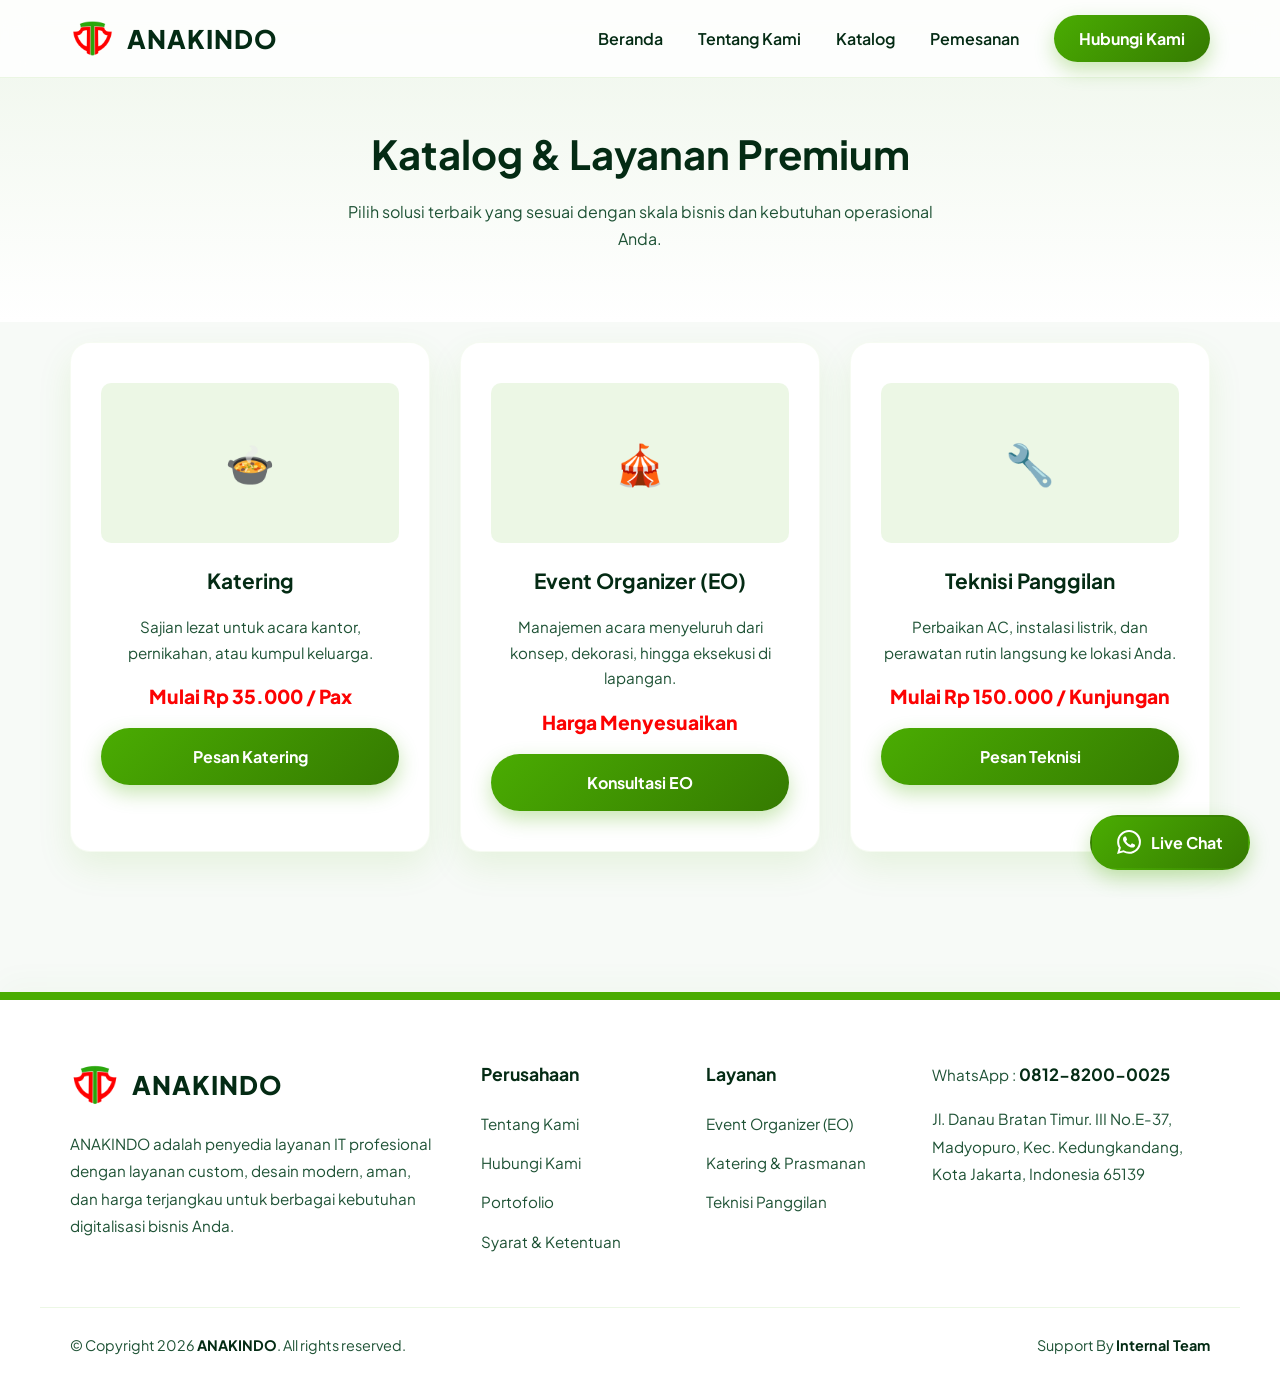
==== katalog.html @ 2cd926b2 "Add files via upload" ====
<!DOCTYPE html>
<html lang="id">
<head>
    <meta charset="UTF-8">
    <meta name="viewport" content="width=device-width, initial-scale=1.0">
    <title>Katalog Produk - ANAKINDO</title>
    <link rel="icon" type="image/x-icon" href="assets/img/favicon.ico">
    <link rel="stylesheet" href="assets/css/style.css">
    <style>
        .inner-hero { padding: 120px 30px 60px; background: var(--bg-hero); text-align: center; }
        .inner-hero h1 { font-size: 2.5rem; color: var(--text-main); }
        .price-tag { color: var(--brand-red); font-weight: 800; font-size: 1.2rem; margin: 15px 0; }
    </style>
</head>
<body>
    <header>
        <div class="nav-container">
            <div class="logo">
                <a href="login.html" style="display: flex; align-items: center; gap: 12px; text-decoration: none; cursor: default;">
                    <img src="assets/img/logo.png" alt="ANAKINDO Logo">
                    <span class="logo-text">ANAKINDO</span>
                </a>
            </div>
            <div class="mobile-menu-btn" id="mobileMenuBtn" style="padding: 5px 15px; user-select: none;" onclick="var nav = document.getElementById('mainNav'); nav.classList.toggle('active'); this.innerHTML = nav.classList.contains('active') ? '✕' : '☰';">☰</div>
            <nav id="mainNav">
                <a href="index.html">Beranda</a>
                <a href="tentang.html">Tentang Kami</a>
                <a href="katalog.html">Katalog</a>
                <a href="pesan.html">Pemesanan</a>
                <a href="kontak.html" class="btn btn-primary" style="padding: 10px 25px; color: white;">Hubungi Kami</a>
            </nav>
        </div>
    </header>

    <div class="inner-hero">
        <h1>Katalog & Layanan Premium</h1>
        <p style="color: var(--text-muted); max-width: 600px; margin: 10px auto;">Pilih solusi terbaik yang sesuai dengan skala bisnis dan kebutuhan operasional Anda.</p>
    </div>

    <section class="section-container" style="padding-top: 20px;">
        <div class="grid-cards">
            <div class="card">
                <div style="height: 160px; background: rgba(74, 172, 2, 0.1); border-radius: 10px; margin-bottom: 20px; display:flex; align-items:center; justify-content:center; font-size:40px;">🍲</div>
                <h3>Katering</h3>
                <p>Sajian lezat untuk acara kantor, pernikahan, atau kumpul keluarga.</p>
                <div class="price-tag">Mulai Rp 35.000 / Pax</div>
                <a href="pesan.html" class="btn btn-primary" style="width: 100%;">Pesan Katering</a>
            </div>

            <div class="card">
                <div style="height: 160px; background: rgba(74, 172, 2, 0.1); border-radius: 10px; margin-bottom: 20px; display:flex; align-items:center; justify-content:center; font-size:40px;">🎪</div>
                <h3>Event Organizer (EO)</h3>
                <p>Manajemen acara menyeluruh dari konsep, dekorasi, hingga eksekusi di lapangan.</p>
                <div class="price-tag">Harga Menyesuaikan</div>
                <a href="pesan.html" class="btn btn-primary" style="width: 100%;">Konsultasi EO</a>
            </div>

            <div class="card">
                <div style="height: 160px; background: rgba(74, 172, 2, 0.1); border-radius: 10px; margin-bottom: 20px; display:flex; align-items:center; justify-content:center; font-size:40px;">🔧</div>
                <h3>Teknisi Panggilan</h3>
                <p>Perbaikan AC, instalasi listrik, dan perawatan rutin langsung ke lokasi Anda.</p>
                <div class="price-tag">Mulai Rp 150.000 / Kunjungan</div>
                <a href="pesan.html" class="btn btn-primary" style="width: 100%;">Pesan Teknisi</a>
            </div>
        </div>
    </section>

    <footer class="main-footer">
        <div class="footer-container">
            <div class="footer-col brand-col">
                <div class="logo-wrapper">
                    <img src="assets/img/logo.png" alt="ANAKINDO Logo">
                    <span class="logo-text">ANAKINDO</span>
                </div>
                <p>ANAKINDO adalah penyedia layanan IT profesional dengan layanan custom, desain modern, aman, dan harga terjangkau untuk berbagai kebutuhan digitalisasi bisnis Anda.</p>
            </div>
            <div class="footer-col">
                <h4>Perusahaan</h4>
                <ul>
                    <li><a href="tentang.html">Tentang Kami</a></li>
                    <li><a href="kontak.html">Hubungi Kami</a></li>
                    <li><a href="portofolio.html">Portofolio</a></li>
                    <li><a href="syarat.html">Syarat & Ketentuan</a></li>
                </ul>
            </div>
            <div class="footer-col">
                <h4>Layanan</h4>
                <ul>
                    <li><a href="katalog.html">Event Organizer (EO)</a></li>
                    <li><a href="katalog.html">Katering & Prasmanan</a></li>
                    <li><a href="katalog.html">Teknisi Panggilan</a></li>
                </ul>
            </div>
            <div class="footer-col contact-col">
                <p>WhatsApp : <strong style="color: var(--text-main); font-size: 1.05rem;">0812-8200-0025</strong></p>
                <p>Jl. Danau Bratan Timur. III No.E-37, Madyopuro, Kec. Kedungkandang, Kota Jakarta, Indonesia 65139</p>
            </div>
        </div>
        <div class="footer-bottom">
            <div>&copy; Copyright 2026 <strong style="color: var(--text-main);">ANAKINDO</strong>. All rights reserved.</div>
            <div>Support By <strong style="color: var(--text-main);">Internal Team</strong></div>
        </div>
    </footer>
    <a href="https://wa.me/6281282000025" class="floating-chat" target="_blank">
        <svg viewBox="0 0 24 24"><path d="M17.472 14.382c-.297-.149-1.758-.867-2.03-.967-.273-.099-.471-.148-.67.15-.197.297-.767.966-.94 1.164-.173.199-.347.223-.644.075-.297-.15-1.255-.463-2.39-1.475-.883-.788-1.48-1.761-1.653-2.059-.173-.297-.018-.458.13-.606.134-.133.298-.347.446-.52.149-.174.198-.298.298-.497.099-.198.05-.371-.025-.52-.075-.149-.669-1.612-.916-2.207-.242-.579-.487-.5-.669-.51-.173-.008-.371-.01-.57-.01-.198 0-.52.074-.792.372-.272.297-1.04 1.016-1.04 2.479 0 1.462 1.065 2.875 1.213 3.074.149.198 2.096 3.2 5.077 4.487.709.306 1.262.489 1.694.625.712.227 1.36.195 1.871.118.571-.085 1.758-.719 2.006-1.413.248-.694.248-1.289.173-1.413-.074-.124-.272-.198-.57-.347m-5.421 7.403h-.004a9.87 9.87 0 01-5.031-1.378l-.361-.214-3.741.982.998-3.648-.235-.374a9.86 9.86 0 01-1.51-5.26c.001-5.45 4.436-9.884 9.888-9.884 2.64 0 5.122 1.03 6.988 2.898a9.825 9.825 0 012.893 6.994c-.003 5.45-4.437 9.884-9.885 9.884m8.413-18.297A11.815 11.815 0 0012.05 0C5.495 0 .16 5.335.157 11.892c0 2.096.547 4.142 1.588 5.945L.057 24l6.305-1.654a11.882 11.882 0 005.683 1.448h.005c6.554 0 11.89-5.335 11.893-11.893a11.821 11.821 0 00-3.48-8.413z"/></svg>
        Live Chat
    </a>
    <script src="assets/js/main.js"></script>
</body>
</html>
---- assets/css/style.css ----
@import url('https://fonts.googleapis.com/css2?family=Plus+Jakarta+Sans:wght@400;500;600;700;800&display=swap');

:root {
    --white: #ffffff;
    --bg-light: #f7faf7;
    --text-main: #042b14;
    --text-muted: #1e5235;
    --brand-green: #4aac02;
    --brand-red: #fc0303;
    --fade-green: linear-gradient(135deg, #4aac02 0%, #357a01 100%);
    --fade-red: linear-gradient(135deg, #fc0303 0%, #b80000 100%);
    --bg-hero: linear-gradient(180deg, rgba(74, 172, 2, 0.05) 0%, rgba(255, 255, 255, 1) 100%);
    --shadow-float: 0 15px 35px rgba(74, 172, 2, 0.1);
    --shadow-btn: 0 8px 20px rgba(74, 172, 2, 0.3);
    --shadow-btn-red: 0 8px 20px rgba(252, 3, 3, 0.2);
}

* { box-sizing: border-box; margin: 0; padding: 0; font-family: 'Plus Jakarta Sans', sans-serif; }
body { background-color: var(--bg-light); color: var(--text-main); line-height: 1.7; overflow-x: hidden; }

/* ================= TOP NAVIGATION ================= */
header {
    position: fixed; top: 0; width: 100%; background: rgba(255, 255, 255, 0.85);
    backdrop-filter: blur(12px); -webkit-backdrop-filter: blur(12px);
    z-index: 1000; border-bottom: 1px solid rgba(74, 172, 2, 0.1); transition: all 0.3s ease;
}
.nav-container { max-width: 1200px; margin: 0 auto; display: flex; justify-content: space-between; align-items: center; padding: 15px 30px; }

/* LOGO BRANDING */
.logo { display: flex; align-items: center; gap: 12px; }
.logo img { height: 45px; }
.logo-text { font-size: 1.6rem; font-weight: 800; color: var(--text-main); letter-spacing: 1px; text-transform: uppercase; }

nav { display: flex; gap: 35px; align-items: center; }
nav a { text-decoration: none; color: var(--text-main); font-weight: 600; font-size: 1rem; position: relative; padding: 5px 0; transition: color 0.3s ease; }
nav a:hover, nav a.active { color: var(--brand-green); }
nav a::after { content: ''; position: absolute; bottom: 0; left: 0; width: 0%; height: 3px; background: var(--fade-green); transition: width 0.3s ease; border-radius: 2px; }
nav a:hover::after, nav a.active::after { width: 100%; }

/* ================= SECTIONS ================= */
.hero { padding: 160px 30px 100px 30px; background: var(--bg-hero); text-align: center; max-width: 1000px; margin: 0 auto; }
.hero h1 { font-size: 3.5rem; font-weight: 800; line-height: 1.2; margin-bottom: 20px; color: var(--text-main); }
.hero h1 span { background: var(--fade-green); -webkit-background-clip: text; -webkit-text-fill-color: transparent; }
.hero p { font-size: 1.2rem; color: var(--text-muted); margin-bottom: 40px; max-width: 700px; margin-left: auto; margin-right: auto; }
.hero-btns { display: flex; gap: 20px; justify-content: center; }

/* BUTTONS */
.btn { padding: 15px 35px; border-radius: 50px; text-decoration: none; font-weight: 700; font-size: 1rem; transition: all 0.4s ease; border: none; cursor: pointer; display: inline-block; }
.btn-primary { background: var(--fade-green); color: var(--white); box-shadow: var(--shadow-btn); }
.btn-primary:hover { transform: translateY(-3px); box-shadow: 0 12px 25px rgba(74, 172, 2, 0.4); }
.btn-secondary { background: var(--white); color: var(--brand-red); border: 2px solid var(--brand-red); }
.btn-secondary:hover { background: var(--fade-red); color: var(--white); box-shadow: var(--shadow-btn-red); border-color: transparent; transform: translateY(-3px); }

/* GRID SERVICES & CATALOG */
.section-container { max-width: 1200px; margin: 0 auto; padding: 80px 30px; }
.section-title { text-align: center; font-size: 2.5rem; margin-bottom: 15px; }
.section-subtitle { text-align: center; color: var(--text-muted); margin-bottom: 60px; font-size: 1.1rem; }
.grid-cards { display: grid; grid-template-columns: repeat(auto-fit, minmax(300px, 1fr)); gap: 30px; }
.card { background: var(--white); padding: 40px 30px; border-radius: 20px; box-shadow: var(--shadow-float); text-align: center; transition: all 0.4s ease; border: 1px solid rgba(74, 172, 2, 0.05); }
.card:hover { transform: translateY(-10px); border-color: var(--brand-green); box-shadow: 0 20px 40px rgba(74, 172, 2, 0.15); }
.card-icon { width: 70px; height: 70px; background: var(--fade-green); color: var(--white); border-radius: 15px; display: flex; align-items: center; justify-content: center; font-size: 28px; margin: 0 auto 25px auto; font-weight: 800; }
.card h3 { margin-bottom: 15px; font-size: 1.3rem; }
.card p { color: var(--text-muted); font-size: 0.95rem; }

/* ================= FOOTER ================= */
.main-footer { background-color: var(--white); margin-top: 60px; border-top: 8px solid var(--brand-green); box-shadow: 0 -10px 30px rgba(74, 172, 2, 0.03); }
.footer-container { max-width: 1200px; margin: 0 auto; padding: 60px 30px 40px 30px; display: grid; grid-template-columns: 2fr 1fr 1fr 1.5fr; gap: 40px; }
.footer-col.brand-col .logo-wrapper { display: flex; align-items: center; gap: 12px; margin-bottom: 20px; }
.footer-col.brand-col .logo-wrapper img { height: 50px; margin-bottom: 0; }
.footer-col p { color: var(--text-muted); font-size: 0.95rem; line-height: 1.8; }
.footer-col h4 { color: var(--text-main); font-size: 1.1rem; margin-bottom: 20px; font-weight: 700; }
.footer-col ul { list-style: none; padding: 0; }
.footer-col ul li { margin-bottom: 12px; }
.footer-col ul a { text-decoration: none; color: var(--text-muted); transition: color 0.3s ease; font-size: 0.95rem; }
.footer-col ul a:hover { color: var(--brand-green); }
.footer-col.contact-col p { margin-bottom: 15px; }
.footer-bottom { max-width: 1200px; margin: 0 auto; padding: 25px 30px; border-top: 1px solid rgba(74, 172, 2, 0.1); display: flex; justify-content: space-between; align-items: center; color: var(--text-muted); font-size: 0.9rem; }

/* FLOATING LIVE CHAT */
.floating-chat { position: fixed; bottom: 30px; right: 30px; background: var(--fade-green); color: var(--white); padding: 12px 25px; border-radius: 50px; font-weight: 700; font-size: 1rem; text-decoration: none; display: flex; align-items: center; gap: 10px; box-shadow: var(--shadow-btn); z-index: 1000; transition: all 0.3s ease; border: 2px solid transparent; }
.floating-chat:hover { transform: translateY(-5px); box-shadow: 0 15px 30px rgba(74, 172, 2, 0.4); background: var(--white); color: var(--brand-green); border-color: var(--brand-green); }
.floating-chat svg { width: 24px; height: 24px; fill: currentColor; }

@media (max-width: 900px) {
    .footer-container { grid-template-columns: 1fr 1fr; }
}
@media (max-width: 600px) {
    .footer-container { grid-template-columns: 1fr; }
    .footer-bottom { flex-direction: column; gap: 15px; text-align: center; }
}

/* ================= RESPONSIVE MOBILE & TABLET (PERBAIKAN TOTAL) ================= */
.mobile-menu-btn { display: none; font-size: 28px; cursor: pointer; color: var(--brand-green); font-weight: bold; }
.admin-mobile-toggle { display: none; }

@media (max-width: 992px) {
    .nav-container { flex-wrap: wrap; }
    .mobile-menu-btn { display: block; pointer-events: auto; z-index: 1001; }
    
    /* NAVIGASI PUBLIK MOBILE */
    nav { 
        display: none; /* Sembunyi by default */
        width: 100%; flex-direction: column; gap: 15px; margin-top: 15px; 
        background: rgba(255, 255, 255, 0.98); padding: 20px; 
        border-radius: 10px; box-shadow: var(--shadow-float); 
    }
    nav.active { display: flex !important; } /* PAKSA MUNCUL KETIKA AKTIF */
    nav a.btn { margin-left: 0 !important; width: 100%; text-align: center; }

    /* SIDEBAR ADMIN PANEL MOBILE */
    .admin-sidebar { transform: translateX(-100%); transition: 0.4s ease; z-index: 2000; }
    .admin-sidebar.active { transform: translateX(0) !important; }
    .admin-main { margin-left: 0; width: 100%; padding: 20px; }
    .admin-header { flex-direction: column; text-align: center; gap: 15px; margin-top: 50px; }
    .stat-grid { grid-template-columns: 1fr; }
    
    .admin-mobile-toggle { 
        display: block; position: fixed; top: 15px; left: 15px; z-index: 2001; 
        background: var(--fade-green); color: var(--white); border: none; 
        padding: 10px 15px; border-radius: 8px; cursor: pointer; box-shadow: var(--shadow-btn);
    }
}

@media (max-width: 768px) {
    .hero { padding: 120px 20px 60px 20px; }
    .hero h1 { font-size: 2.2rem; }
    .hero p { font-size: 1rem; }
    .hero-btns { flex-direction: column; }
    .hero-btns .btn { width: 100%; margin-bottom: 10px; }

    .inner-hero { padding: 100px 20px 40px; }
    .inner-hero h1 { font-size: 1.8rem; }
    .contact-grid { grid-template-columns: 1fr; }
    .form-container { padding: 20px; }

    .admin-table-container { overflow-x: auto; padding: 15px; }
    table { min-width: 650px; }
}
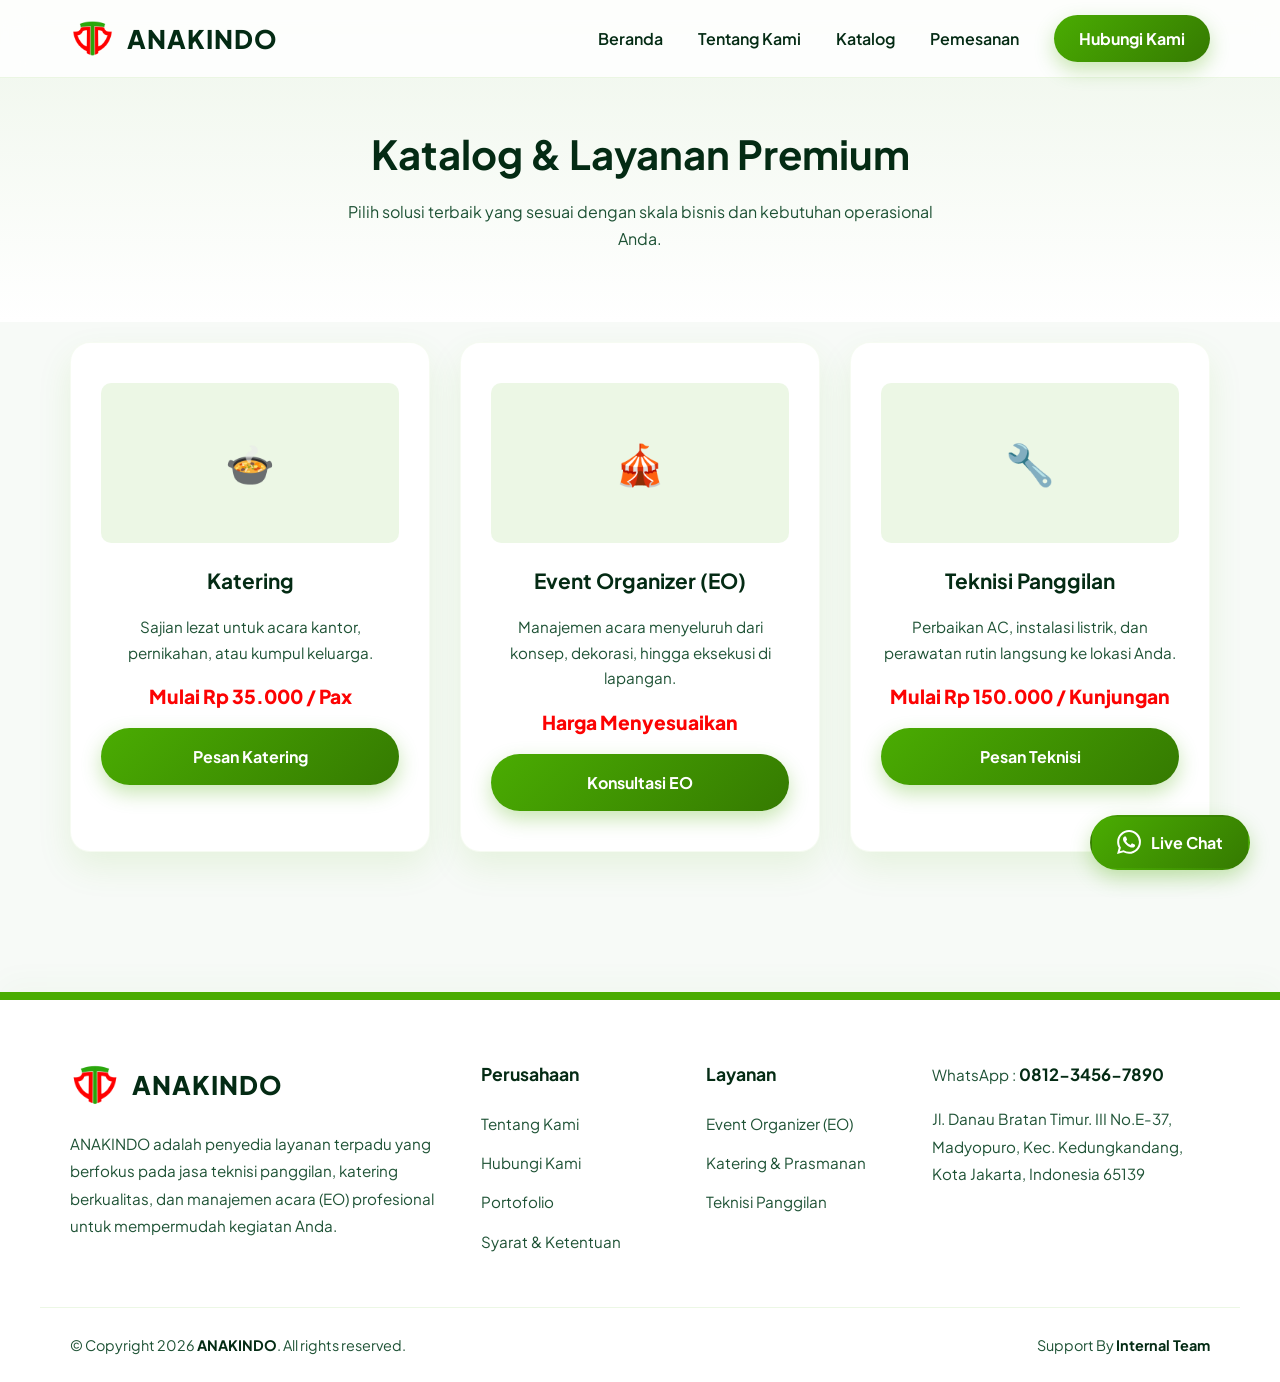
==== commit 63ce9e27: "Add files via upload" ====
--- a/katalog.html
+++ b/katalog.html
@@ -72,7 +72,7 @@
                     <img src="assets/img/logo.png" alt="ANAKINDO Logo">
                     <span class="logo-text">ANAKINDO</span>
                 </div>
-                <p>ANAKINDO adalah penyedia layanan IT profesional dengan layanan custom, desain modern, aman, dan harga terjangkau untuk berbagai kebutuhan digitalisasi bisnis Anda.</p>
+                <p>ANAKINDO adalah penyedia layanan terpadu yang berfokus pada jasa teknisi panggilan, katering berkualitas, dan manajemen acara (EO) profesional untuk mempermudah kegiatan Anda.</p>
             </div>
             <div class="footer-col">
                 <h4>Perusahaan</h4>
@@ -92,7 +92,7 @@
                 </ul>
             </div>
             <div class="footer-col contact-col">
-                <p>WhatsApp : <strong style="color: var(--text-main); font-size: 1.05rem;">0812-8200-0025</strong></p>
+                <p>WhatsApp : <strong style="color: var(--text-main); font-size: 1.05rem;">0812-3456-7890</strong></p>
                 <p>Jl. Danau Bratan Timur. III No.E-37, Madyopuro, Kec. Kedungkandang, Kota Jakarta, Indonesia 65139</p>
             </div>
         </div>
@@ -101,7 +101,7 @@
             <div>Support By <strong style="color: var(--text-main);">Internal Team</strong></div>
         </div>
     </footer>
-    <a href="https://wa.me/6281282000025" class="floating-chat" target="_blank">
+    <a href="https://wa.me/6282223517367" class="floating-chat" target="_blank">
         <svg viewBox="0 0 24 24"><path d="M17.472 14.382c-.297-.149-1.758-.867-2.03-.967-.273-.099-.471-.148-.67.15-.197.297-.767.966-.94 1.164-.173.199-.347.223-.644.075-.297-.15-1.255-.463-2.39-1.475-.883-.788-1.48-1.761-1.653-2.059-.173-.297-.018-.458.13-.606.134-.133.298-.347.446-.52.149-.174.198-.298.298-.497.099-.198.05-.371-.025-.52-.075-.149-.669-1.612-.916-2.207-.242-.579-.487-.5-.669-.51-.173-.008-.371-.01-.57-.01-.198 0-.52.074-.792.372-.272.297-1.04 1.016-1.04 2.479 0 1.462 1.065 2.875 1.213 3.074.149.198 2.096 3.2 5.077 4.487.709.306 1.262.489 1.694.625.712.227 1.36.195 1.871.118.571-.085 1.758-.719 2.006-1.413.248-.694.248-1.289.173-1.413-.074-.124-.272-.198-.57-.347m-5.421 7.403h-.004a9.87 9.87 0 01-5.031-1.378l-.361-.214-3.741.982.998-3.648-.235-.374a9.86 9.86 0 01-1.51-5.26c.001-5.45 4.436-9.884 9.888-9.884 2.64 0 5.122 1.03 6.988 2.898a9.825 9.825 0 012.893 6.994c-.003 5.45-4.437 9.884-9.885 9.884m8.413-18.297A11.815 11.815 0 0012.05 0C5.495 0 .16 5.335.157 11.892c0 2.096.547 4.142 1.588 5.945L.057 24l6.305-1.654a11.882 11.882 0 005.683 1.448h.005c6.554 0 11.89-5.335 11.893-11.893a11.821 11.821 0 00-3.48-8.413z"/></svg>
         Live Chat
     </a>
--- a/assets/css/style.css
+++ b/assets/css/style.css
@@ -1,4 +1,4 @@
-@import url('https://fonts.googleapis.com/css2?family=Plus+Jakarta+Sans:wght@400;500;600;700;800&display=swap');
+@import url('https://fonts.googleapis.com/css2?family=Plus+Jakarta+Sans:wght=400;500;600;700;800&display=swap');
 
 :root {
     --white: #ffffff;
@@ -37,12 +37,16 @@
 nav a::after { content: ''; position: absolute; bottom: 0; left: 0; width: 0%; height: 3px; background: var(--fade-green); transition: width 0.3s ease; border-radius: 2px; }
 nav a:hover::after, nav a.active::after { width: 100%; }
 
-/* ================= SECTIONS ================= */
+/* ================= SECTIONS & HERO ================= */
 .hero { padding: 160px 30px 100px 30px; background: var(--bg-hero); text-align: center; max-width: 1000px; margin: 0 auto; }
 .hero h1 { font-size: 3.5rem; font-weight: 800; line-height: 1.2; margin-bottom: 20px; color: var(--text-main); }
 .hero h1 span { background: var(--fade-green); -webkit-background-clip: text; -webkit-text-fill-color: transparent; }
 .hero p { font-size: 1.2rem; color: var(--text-muted); margin-bottom: 40px; max-width: 700px; margin-left: auto; margin-right: auto; }
 .hero-btns { display: flex; gap: 20px; justify-content: center; }
+
+/* Komponen Halaman Dalam */
+.inner-hero { padding: 120px 30px 60px; background: var(--bg-hero); text-align: center; }
+.inner-hero h1 { font-size: 2.5rem; color: var(--text-main); }
 
 /* BUTTONS */
 .btn { padding: 15px 35px; border-radius: 50px; text-decoration: none; font-weight: 700; font-size: 1rem; transition: all 0.4s ease; border: none; cursor: pointer; display: inline-block; }
@@ -51,16 +55,84 @@
 .btn-secondary { background: var(--white); color: var(--brand-red); border: 2px solid var(--brand-red); }
 .btn-secondary:hover { background: var(--fade-red); color: var(--white); box-shadow: var(--shadow-btn-red); border-color: transparent; transform: translateY(-3px); }
 
-/* GRID SERVICES & CATALOG */
+/* GRID SERVICES & CARDS */
 .section-container { max-width: 1200px; margin: 0 auto; padding: 80px 30px; }
 .section-title { text-align: center; font-size: 2.5rem; margin-bottom: 15px; }
 .section-subtitle { text-align: center; color: var(--text-muted); margin-bottom: 60px; font-size: 1.1rem; }
 .grid-cards { display: grid; grid-template-columns: repeat(auto-fit, minmax(300px, 1fr)); gap: 30px; }
 .card { background: var(--white); padding: 40px 30px; border-radius: 20px; box-shadow: var(--shadow-float); text-align: center; transition: all 0.4s ease; border: 1px solid rgba(74, 172, 2, 0.05); }
 .card:hover { transform: translateY(-10px); border-color: var(--brand-green); box-shadow: 0 20px 40px rgba(74, 172, 2, 0.15); }
-.card-icon { width: 70px; height: 70px; background: var(--fade-green); color: var(--white); border-radius: 15px; display: flex; align-items: center; justify-content: center; font-size: 28px; margin: 0 auto 25px auto; font-weight: 800; }
 .card h3 { margin-bottom: 15px; font-size: 1.3rem; }
 .card p { color: var(--text-muted); font-size: 0.95rem; }
+
+.price-tag { color: var(--brand-red); font-weight: 800; font-size: 1.2rem; margin: 15px 0; }
+.project-tag { display: inline-block; padding: 4px 12px; background: rgba(74, 172, 2, 0.1); color: var(--brand-green); font-size: 0.85rem; font-weight: 700; border-radius: 50px; margin-bottom: 12px; }
+.project-client { font-size: 0.9rem; color: var(--text-muted); font-weight: 600; margin-top: 10px; }
+
+/* ================= HALAMAN SYARAT & KETENTUAN ================= */
+.content-box { max-width: 800px; margin: -20px auto 60px; background: var(--white); padding: 40px; border-radius: 20px; box-shadow: var(--shadow-float); }
+.content-box h3 { color: var(--brand-green); margin-top: 30px; margin-bottom: 15px; font-size: 1.3rem; }
+.content-box p, .content-box ul { color: var(--text-main); font-size: 1.05rem; line-height: 1.8; margin-bottom: 15px; }
+.content-box ul { padding-left: 20px; }
+.content-box li { margin-bottom: 10px; }
+
+/* ================= FORMULIR & INPUT GLOBAL ================= */
+.form-container { max-width: 600px; margin: 0 auto; background: var(--white); padding: 40px; border-radius: 20px; box-shadow: var(--shadow-float); }
+.form-group { margin-bottom: 25px; text-align: left; }
+label { display: block; font-weight: 600; margin-bottom: 10px; color: var(--text-main); font-size: 0.95rem; }
+input, select, textarea { width: 100%; padding: 15px; border: 2px solid rgba(74, 172, 2, 0.15); border-radius: 10px; background: var(--bg-light); color: var(--text-main); font-size: 1rem; transition: all 0.3s; margin-top: 5px; }
+input:focus, select:focus, textarea:focus { outline: none; border-color: var(--brand-green); background: var(--white); }
+
+/* ================= HALAMAN KONTAK ================= */
+.contact-grid { display: grid; grid-template-columns: 1fr 1fr; gap: 40px; max-width: 1000px; margin: 0 auto; }
+.contact-info { background: var(--white); padding: 40px; border-radius: 20px; box-shadow: var(--shadow-float); border: 1px solid rgba(74, 172, 2, 0.05); }
+.info-item { margin-bottom: 25px; }
+.info-item h4 { color: var(--brand-green); margin-bottom: 5px; }
+
+/* Gaya Tombol Media Sosial Resmi */
+.social-links-container { display: flex; flex-direction: column; gap: 12px; margin-top: 12px; }
+.social-btn { text-decoration: none; color: var(--text-main); font-weight: 600; display: flex; align-items: center; gap: 15px; background: rgba(74, 172, 2, 0.05); padding: 14px 22px; border-radius: 12px; transition: all 0.3s ease; font-size: 0.95rem; border: 1px solid rgba(74, 172, 2, 0.1); }
+.social-btn svg { width: 20px; height: 20px; fill: var(--brand-green); transition: all 0.3s ease; }
+.social-btn:hover { background: var(--fade-green); color: var(--white); border-color: transparent; transform: translateX(6px); box-shadow: var(--shadow-btn); }
+.social-btn:hover svg { fill: var(--white); transform: scale(1.1); }
+
+/* Gaya Khusus Form Kontak Jauh dari Inline Style */
+#kontakForm input, #kontakForm textarea { margin-top: 0; margin-bottom: 20px; }
+#kontakForm button { width: 100%; }
+
+/* ================= HALAMAN PORTOFOLIO ================= */
+.portfolio-timeline { max-width: 1000px; margin: 20px auto 40px auto; padding: 0 20px; }
+.sort-control { max-width: 1000px; margin: 0 auto; padding: 0 20px; display: flex; justify-content: flex-end; margin-top: -20px; position: relative; z-index: 10; }
+.sort-select { padding: 10px 20px; border-radius: 50px; border: 2px solid rgba(74, 172, 2, 0.2); background: var(--white); color: var(--text-main); font-weight: 700; font-size: 0.95rem; cursor: pointer; outline: none; transition: 0.3s; box-shadow: var(--shadow-float); }
+.sort-select:focus, .sort-select:hover { border-color: var(--brand-green); }
+.portfolio-row { display: flex; align-items: center; gap: 60px; margin-bottom: 80px; position: relative; transition: all 0.5s ease; }
+.portfolio-row.reverse { flex-direction: row-reverse; }
+.portfolio-text { flex: 1; }
+.portfolio-box { width: 400px; height: 250px; position: relative; border-radius: 20px; overflow: hidden; background: var(--fade-green); box-shadow: var(--shadow-float); display: flex; align-items: center; justify-content: center; }
+.portfolio-box::before { content: ""; position: absolute; width: 100%; height: 100%; background-image: radial-gradient(circle at 30% 20%, rgba(255,255,255,0.15) 0%, transparent 50%), radial-gradient(circle at 80% 70%, rgba(0,0,0,0.1) 0%, transparent 50%); opacity: 0.8; }
+.fading-overlay { position: absolute; top: 0; left: 0; width: 100%; height: 100%; background: linear-gradient(135deg, rgba(4, 43, 20, 0) 20%, rgba(4, 43, 20, 0.75) 100%); z-index: 1; }
+.year-display { position: absolute; bottom: 25px; right: 30px; font-size: 3.5rem; font-weight: 800; color: rgba(255, 255, 255, 0.9); z-index: 2; letter-spacing: -2px; line-height: 1; text-shadow: 0 4px 15px rgba(0,0,0,0.2); }
+.box-icon { font-size: 60px; z-index: 2; opacity: 0.85; filter: drop-shadow(0 4px 10px rgba(0,0,0,0.15)); }
+
+/* ================= HALAMAN LOGIN KHUSUS ================= */
+.login-body { background: var(--fade-green); display: flex; align-items: center; justify-content: center; min-height: 100vh; }
+.login-box { background: var(--white); padding: 50px 40px; border-radius: 20px; box-shadow: 0 25px 50px rgba(0,0,0,0.2); width: 100%; max-width: 400px; text-align: center; }
+.login-box img { max-width: 150px; margin-bottom: 30px; }
+
+/* ================= HALAMAN ADMIN PANEL ================= */
+.admin-body { background-color: var(--bg-light); display: flex; margin: 0; min-height: 100vh; overflow-x: hidden; }
+.admin-sidebar { width: 280px; background: var(--white); box-shadow: 5px 0 25px rgba(74, 172, 2, 0.05); position: fixed; height: 100vh; display: flex; flex-direction: column; z-index: 2000; transition: transform 0.4s ease; }
+.admin-nav { padding: 30px 20px; display: flex; flex-direction: column; gap: 10px; }
+.admin-nav a { text-decoration: none; color: var(--text-muted); font-weight: 600; padding: 15px 25px; border-radius: 12px; transition: all 0.3s ease; cursor: pointer; }
+.admin-nav a:hover, .admin-nav a.active { background: var(--fade-green); color: var(--white); }
+.admin-main { margin-left: 280px; width: calc(100% - 280px); padding: 40px 50px; transition: margin 0.4s ease, width 0.4s ease; }
+.stat-grid { display: grid; grid-template-columns: repeat(3, 1fr); gap: 30px; margin-bottom: 40px; }
+.stat-card { background: var(--white); padding: 30px; border-radius: 20px; box-shadow: var(--shadow-float); position: relative; border: 1px solid rgba(74, 172, 2, 0.05); }
+.admin-table-container { background: var(--white); border-radius: 20px; padding: 30px; box-shadow: var(--shadow-float); margin-bottom: 30px; }
+.admin-table-container table { width: 100%; border-collapse: collapse; }
+.admin-table-container th, .admin-table-container td { padding: 18px 15px; text-align: left; border-bottom: 1px solid rgba(74, 172, 2, 0.1); }
+.select-status { padding: 8px 12px; border-radius: 8px; border: 1px solid rgba(74, 172, 2, 0.3); background: var(--bg-light); font-weight: 600; color: var(--text-main); cursor: pointer; outline: none; }
+.select-status:focus { border-color: var(--brand-green); }
 
 /* ================= FOOTER ================= */
 .main-footer { background-color: var(--white); margin-top: 60px; border-top: 8px solid var(--brand-green); box-shadow: 0 -10px 30px rgba(74, 172, 2, 0.03); }
@@ -81,15 +153,7 @@
 .floating-chat:hover { transform: translateY(-5px); box-shadow: 0 15px 30px rgba(74, 172, 2, 0.4); background: var(--white); color: var(--brand-green); border-color: var(--brand-green); }
 .floating-chat svg { width: 24px; height: 24px; fill: currentColor; }
 
-@media (max-width: 900px) {
-    .footer-container { grid-template-columns: 1fr 1fr; }
-}
-@media (max-width: 600px) {
-    .footer-container { grid-template-columns: 1fr; }
-    .footer-bottom { flex-direction: column; gap: 15px; text-align: center; }
-}
-
-/* ================= RESPONSIVE MOBILE & TABLET (PERBAIKAN TOTAL) ================= */
+/* ================= RESPONSIVE MEDIA QUERIES (PERBAIKAN TOTAL MOBILE) ================= */
 .mobile-menu-btn { display: none; font-size: 28px; cursor: pointer; color: var(--brand-green); font-weight: bold; }
 .admin-mobile-toggle { display: none; }
 
@@ -97,28 +161,18 @@
     .nav-container { flex-wrap: wrap; }
     .mobile-menu-btn { display: block; pointer-events: auto; z-index: 1001; }
     
-    /* NAVIGASI PUBLIK MOBILE */
-    nav { 
-        display: none; /* Sembunyi by default */
-        width: 100%; flex-direction: column; gap: 15px; margin-top: 15px; 
-        background: rgba(255, 255, 255, 0.98); padding: 20px; 
-        border-radius: 10px; box-shadow: var(--shadow-float); 
-    }
-    nav.active { display: flex !important; } /* PAKSA MUNCUL KETIKA AKTIF */
+    nav { display: none; width: 100%; flex-direction: column; gap: 15px; margin-top: 15px; background: rgba(255, 255, 255, 0.98); padding: 20px; border-radius: 10px; box-shadow: var(--shadow-float); }
+    nav.active { display: flex !important; }
     nav a.btn { margin-left: 0 !important; width: 100%; text-align: center; }
 
-    /* SIDEBAR ADMIN PANEL MOBILE */
+    /* Admin Responsif */
     .admin-sidebar { transform: translateX(-100%); transition: 0.4s ease; z-index: 2000; }
     .admin-sidebar.active { transform: translateX(0) !important; }
-    .admin-main { margin-left: 0; width: 100%; padding: 20px; }
-    .admin-header { flex-direction: column; text-align: center; gap: 15px; margin-top: 50px; }
-    .stat-grid { grid-template-columns: 1fr; }
+    .admin-main { margin-left: 0; width: 100%; padding: 20px; padding-top: 80px; }
+    .stat-grid { grid-template-columns: 1fr; gap: 20px; margin-bottom: 30px; }
+    .admin-mobile-toggle { display: block; position: fixed; top: 15px; left: 15px; z-index: 2001; background: var(--fade-green); color: var(--white); border: none; padding: 10px 15px; border-radius: 8px; cursor: pointer; box-shadow: var(--shadow-btn); font-weight: bold; }
     
-    .admin-mobile-toggle { 
-        display: block; position: fixed; top: 15px; left: 15px; z-index: 2001; 
-        background: var(--fade-green); color: var(--white); border: none; 
-        padding: 10px 15px; border-radius: 8px; cursor: pointer; box-shadow: var(--shadow-btn);
-    }
+    .footer-container { grid-template-columns: 1fr 1fr; }
 }
 
 @media (max-width: 768px) {
@@ -130,9 +184,21 @@
 
     .inner-hero { padding: 100px 20px 40px; }
     .inner-hero h1 { font-size: 1.8rem; }
-    .contact-grid { grid-template-columns: 1fr; }
+    
+    /* Perbaikan Kotak Kontak & Form di HP (Mengurangi Padding agar tidak off-screen) */
+    .contact-grid { grid-template-columns: 1fr; gap: 25px; }
+    .contact-info { padding: 25px 20px; }
     .form-container { padding: 20px; }
 
     .admin-table-container { overflow-x: auto; padding: 15px; }
-    table { min-width: 650px; }
+    .admin-table-container table { min-width: 800px; }
+
+    /* Portofolio Responsif */
+    .portfolio-row, .portfolio-row.reverse { flex-direction: column !important; gap: 30px; margin-bottom: 60px; text-align: center; }
+    .portfolio-box { width: 100%; height: 200px; }
+    .year-display { font-size: 2.8rem; bottom: 15px; right: 20px; }
+    .sort-control { justify-content: center; margin-bottom: 20px; }
+
+    .footer-container { grid-template-columns: 1fr; }
+    .footer-bottom { flex-direction: column; gap: 15px; text-align: center; }
 }
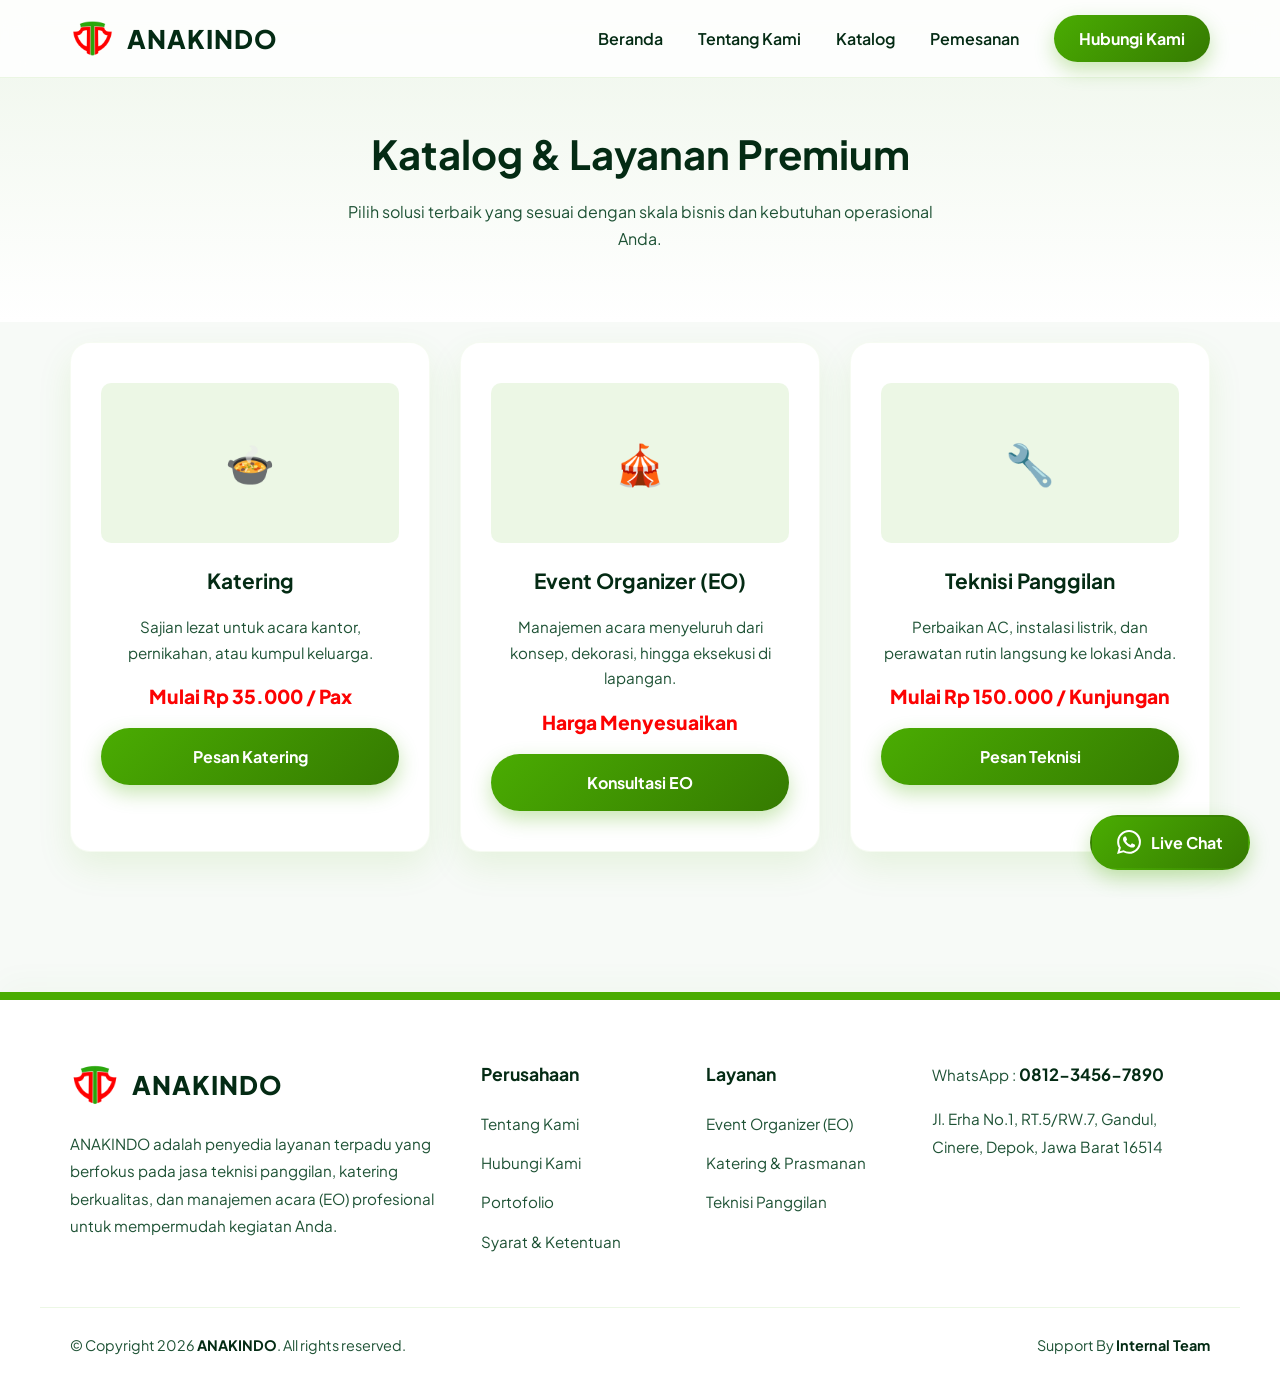
==== commit 6f2125f1: "Add files via upload" ====
--- a/katalog.html
+++ b/katalog.html
@@ -93,7 +93,7 @@
             </div>
             <div class="footer-col contact-col">
                 <p>WhatsApp : <strong style="color: var(--text-main); font-size: 1.05rem;">0812-3456-7890</strong></p>
-                <p>Jl. Danau Bratan Timur. III No.E-37, Madyopuro, Kec. Kedungkandang, Kota Jakarta, Indonesia 65139</p>
+                <p>Jl. Erha No.1, RT.5/RW.7, Gandul, Cinere, Depok, Jawa Barat 16514</p>
             </div>
         </div>
         <div class="footer-bottom">
